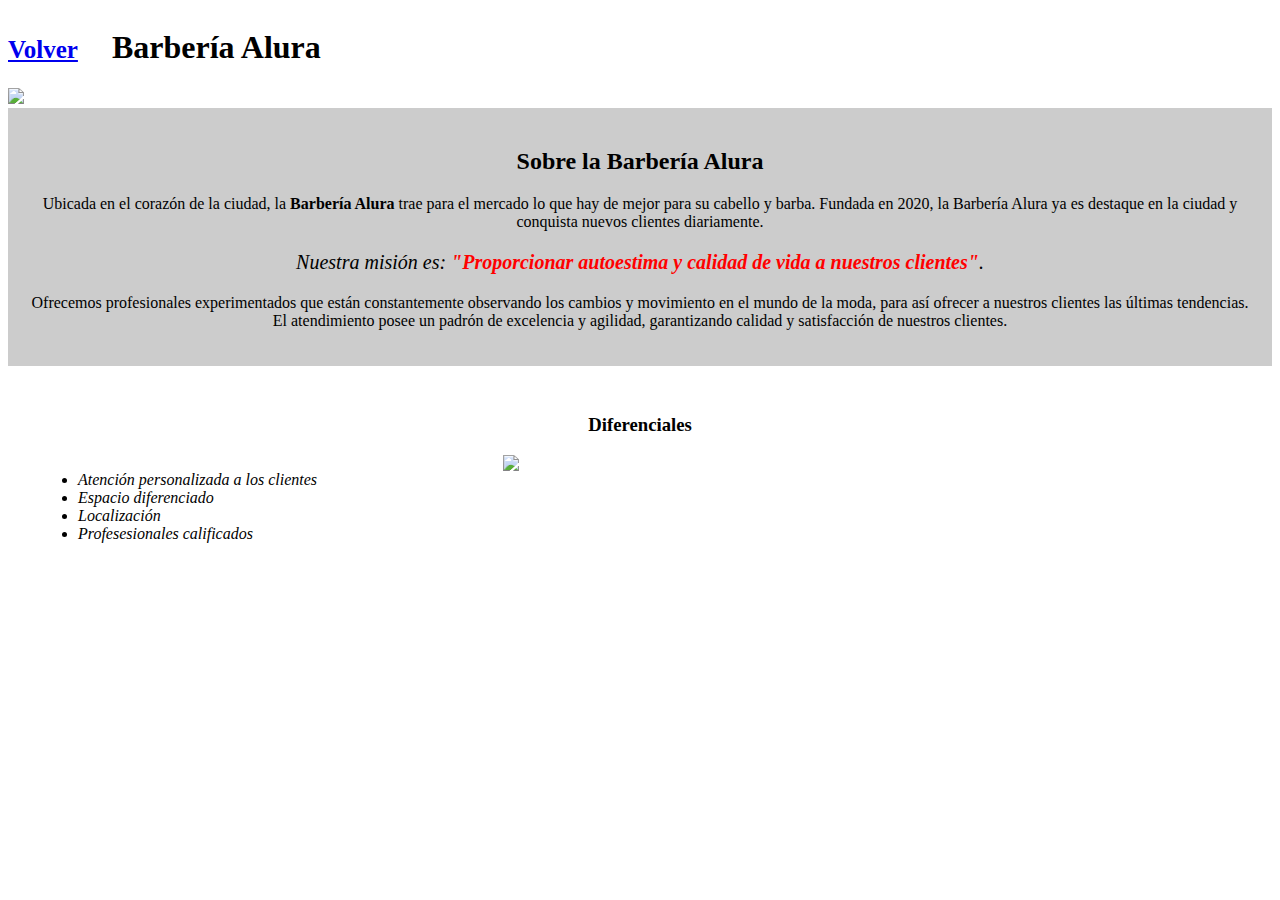
==== index.html @ 3bb72f86 "Add files via upload" ====
<!DOCTYPE html>

<html lang="es">
    
    <head>

        <meta charset="UTF-8"> 
        <title>Barbería Alura</title>
        <link rel="stylesheet" href="style-home.css">
    
    </head>

    <body>

        <header class="encabezado">
            <ul>
                <li class="botonvolver"><a href="paginaDeProductos.html">Volver</a></li>
                <li><h1 class="titulo-principal">Barbería Alura </h1></li>
            </ul>
           
        </header>

        <img id="banner" src="banner/banner.jpg">
        
        <div class="principal">

            <h2 class="titulo-centralizado">Sobre la Barbería Alura</h2>

            <p>Ubicada en el corazón de la ciudad, la <strong>Barbería Alura</strong> trae para el mercado lo que hay de mejor para su cabello y barba. Fundada en 2020, la Barbería Alura ya es destaque en la ciudad y conquista nuevos clientes diariamente.</p>

            <p id="mision"><em>Nuestra misión es: <strong>"Proporcionar autoestima y calidad de vida a nuestros clientes"</strong>.</em></p>

            <p>Ofrecemos profesionales experimentados que están constantemente observando los cambios y movimiento en el mundo de la moda, para así ofrecer a nuestros clientes las últimas tendencias. El atendimiento posee un padrón de excelencia y agilidad, garantizando calidad y satisfacción de nuestros clientes.</p> 

        </div>

        <div class="diferenciales">

            <h3 class="titulo-centralizado">Diferenciales</h3>
        
            <ul class="caracteristicas">
                <li class="items">Atención personalizada a los clientes</li>
                <li class="items">Espacio diferenciado</li>
                <li class="items">Localización</li>
                <li class="items">Profesesionales calificados</li>
            </ul>

            <img src="diferenciales/diferenciales.jpg" class="imagenDiferenciales">

        </div>
        
        
    </body>
</html>
---- style-home.css ----
.encabezado li{
    display: inline-block;
}
.encabezado ul{
    margin: 0px;
    padding: 0px;
}
.botonvolver{
    font-size: 25px;
    font-weight: bold;
}

.titulo-principal{
    padding-left: 30px;
}

#banner{
    width:100%;
}

.principal{
    background: #CCCCCC;
    padding: 20px;
}

.titulo-centralizado{
    text-align: center;
}

p{
    text-align: center;
}

em strong{
    color:red;
}

#mision{
    font-size: 20px;
}

.diferenciales{
    background: #FFFFFF;
    padding: 30px;
}

.items{
    font-style: italic;
}

.caracteristicas{
    display: inline-block;
    vertical-align: top;
    width: 20%;
    margin-right: 15%;

}

.imagenDiferenciales{
    width: 50%;
}
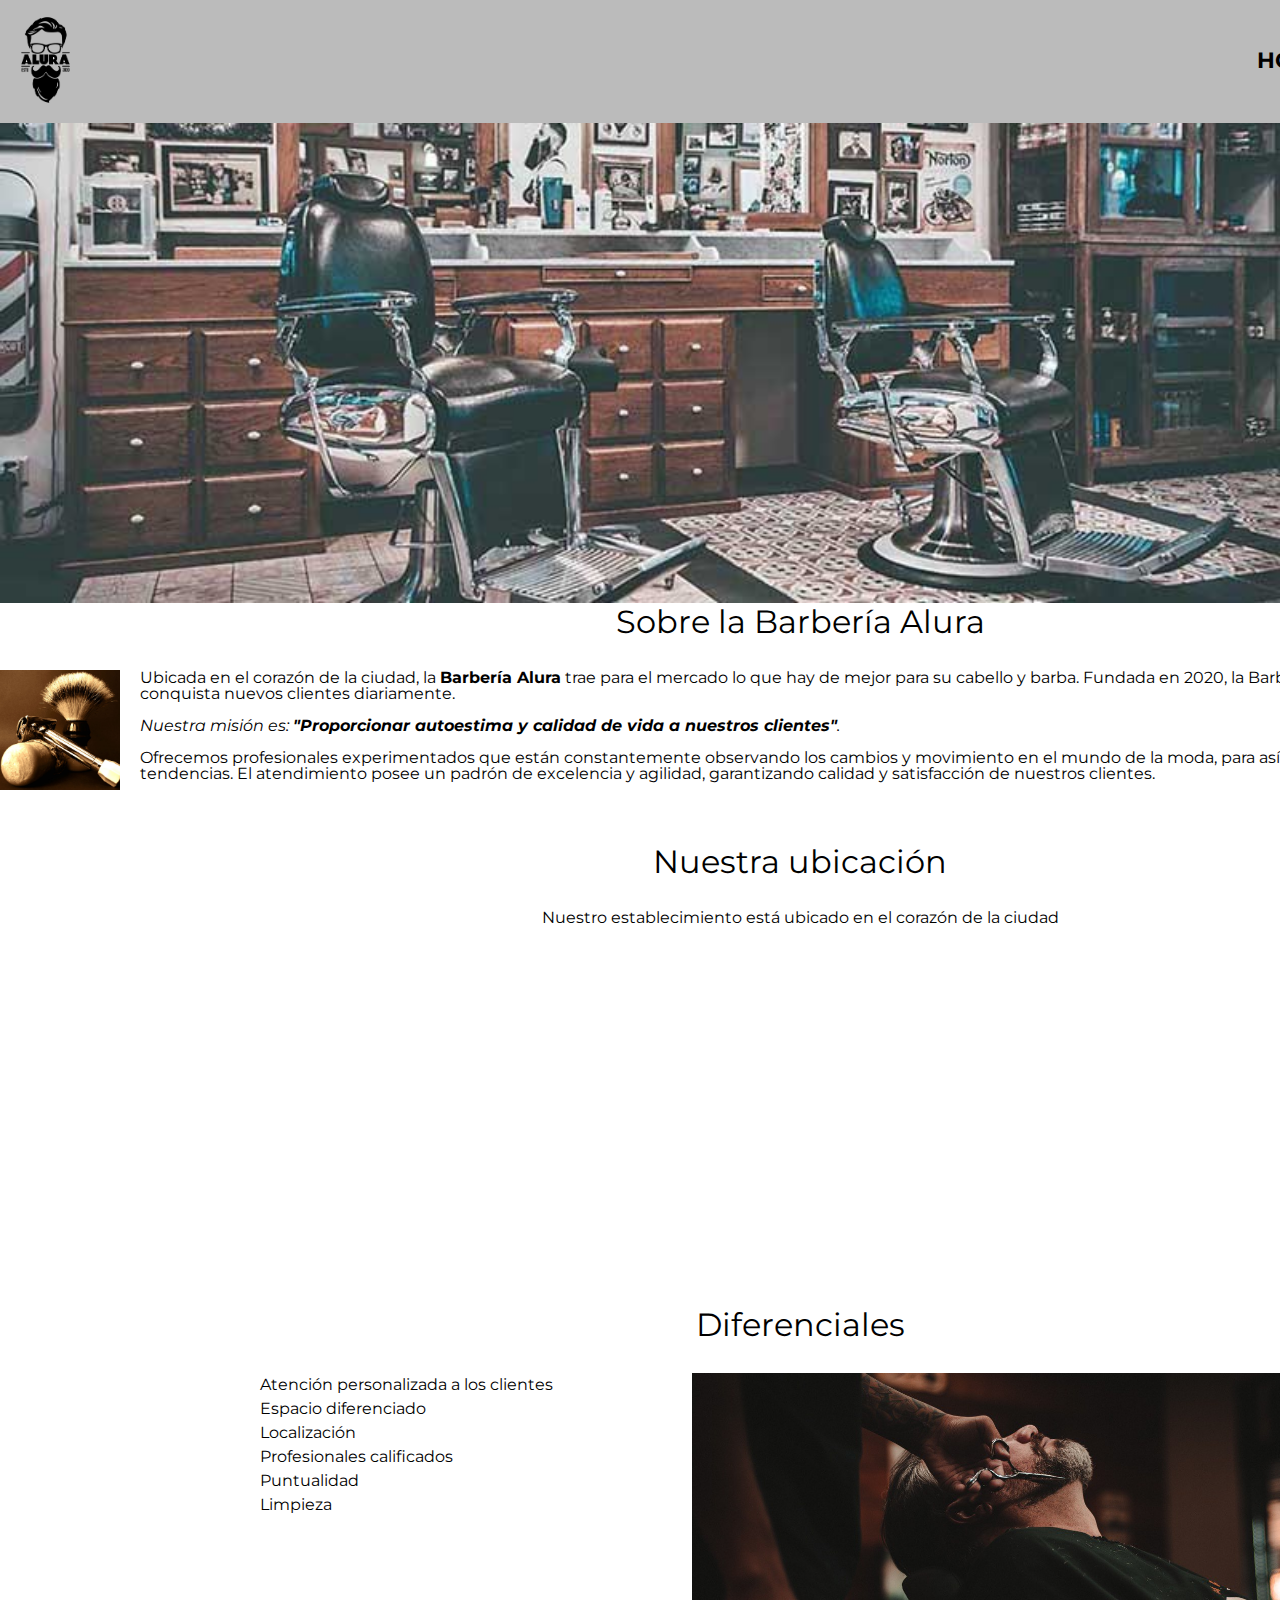
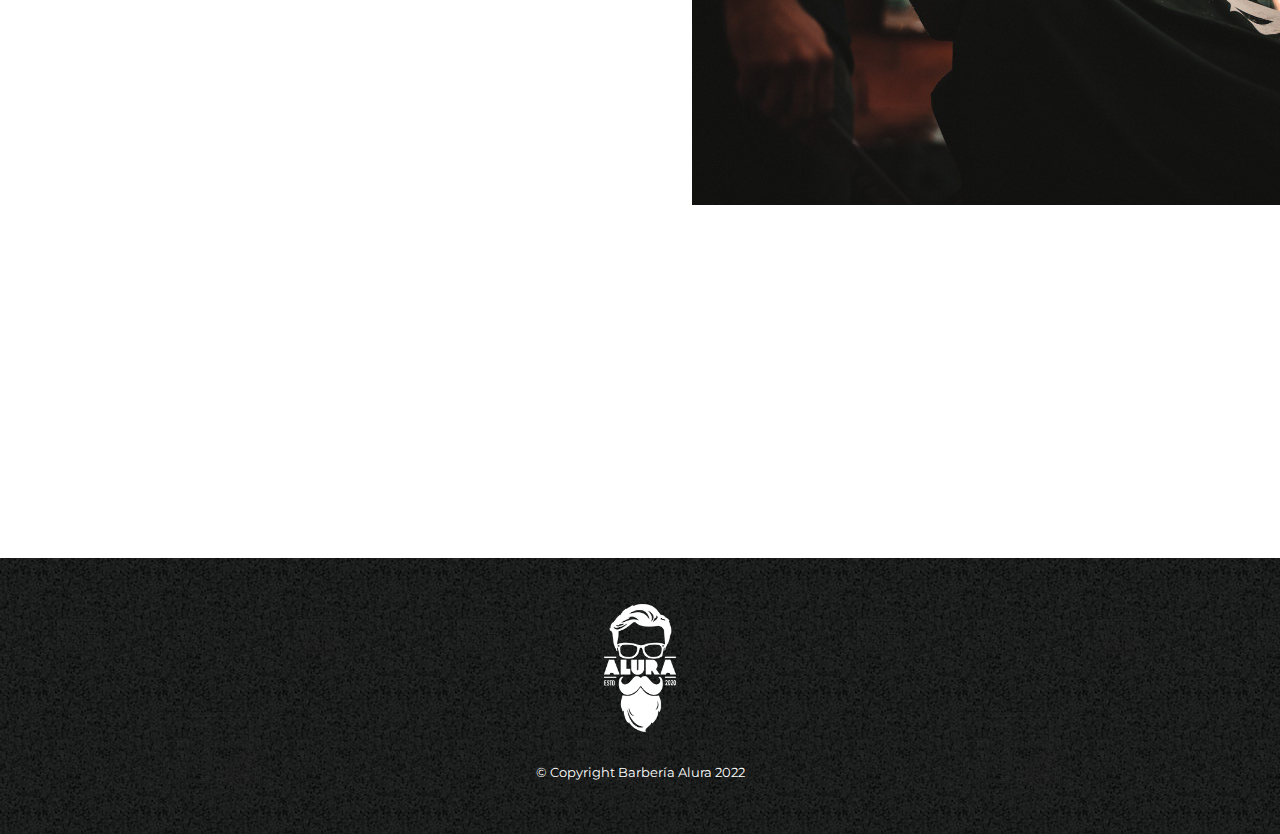
==== commit 28d6ad41: "Add files via upload" ====
--- a/index.html
+++ b/index.html
@@ -6,49 +6,78 @@
 
         <meta charset="UTF-8"> 
         <title>Barbería Alura</title>
-        <link rel="stylesheet" href="style-home.css">
+        <link rel="stylesheet" href="reset.css">
+        <link rel="stylesheet" href="style.css">
+        <link href="https://fonts.googleapis.com/css2?family=Montserrat:wght@300&display=swap" rel="stylesheet">
     
     </head>
 
     <body>
 
-        <header class="encabezado">
-            <ul>
-                <li class="botonvolver"><a href="paginaDeProductos.html">Volver</a></li>
-                <li><h1 class="titulo-principal">Barbería Alura </h1></li>
-            </ul>
-           
+        <header>
+            <div class="caja">
+                <h1><img src="imagenes/logo.png" class="logo_Top"></h1>
+                <nav>
+                    <ul>
+                        <li><a href="index.html">Home</a></li>
+                        <li><a href="paginaDeProductos.html">Products</a></li>
+                        <li><a href="contact.html">Contact</a></li>
+                    </ul>
+                </nav>
+            </div>
         </header>
 
-        <img id="banner" src="banner/banner.jpg">
-        
-        <div class="principal">
+        <img class="banner" src="banner/banner.jpg">
 
-            <h2 class="titulo-centralizado">Sobre la Barbería Alura</h2>
+        <main class="mainhome">
+            <section class="principal">
 
-            <p>Ubicada en el corazón de la ciudad, la <strong>Barbería Alura</strong> trae para el mercado lo que hay de mejor para su cabello y barba. Fundada en 2020, la Barbería Alura ya es destaque en la ciudad y conquista nuevos clientes diariamente.</p>
+                <h2 class="titulo-principal">Sobre la Barbería Alura</h2>
 
-            <p id="mision"><em>Nuestra misión es: <strong>"Proporcionar autoestima y calidad de vida a nuestros clientes"</strong>.</em></p>
+                <img class= "utensilios" src="imagenes/utensilios.jpg" alt="Imagen de utensilios de la barbería">
+    
+                <p>Ubicada en el corazón de la ciudad, la <strong>Barbería Alura</strong> trae para el mercado lo que hay de mejor para su cabello y barba. Fundada en 2020, la Barbería Alura ya es destaque en la ciudad y conquista nuevos clientes diariamente.</p>
+    
+                <p id="mision"><em>Nuestra misión es: <strong>"Proporcionar autoestima y calidad de vida a nuestros clientes"</strong>.</em></p>
+    
+                <p>Ofrecemos profesionales experimentados que están constantemente observando los cambios y movimiento en el mundo de la moda, para así ofrecer a nuestros clientes las últimas tendencias. El atendimiento posee un padrón de excelencia y agilidad, garantizando calidad y satisfacción de nuestros clientes.</p> 
+    
+            </section>
 
-            <p>Ofrecemos profesionales experimentados que están constantemente observando los cambios y movimiento en el mundo de la moda, para así ofrecer a nuestros clientes las últimas tendencias. El atendimiento posee un padrón de excelencia y agilidad, garantizando calidad y satisfacción de nuestros clientes.</p> 
+            <section class="mapa">
+                <h4 class="titulo-principal">Nuestra ubicación</h4>
+                    <p>Nuestro establecimiento está ubicado en el corazón de la ciudad</p>
+                    <iframe src="https://www.google.com/maps/embed?pb=!1m18!1m12!1m3!1d3656.449977466468!2d-46.634520584393904!3d-23.58818986847023!2m3!1f0!2f0!3f0!3m2!1i1024!2i768!4f13.1!3m3!1m2!1s0x94ce5a2b2ed7f3a1%3A0xab35da2f5ca62674!2sCaelum%20-%20Education%20and%20Innovation!5e0!3m2!1sen!2sar!4v1663019661447!5m2!1sen!2sar" width="100%" height="300" style="border:0;" allowfullscreen="" loading="lazy" referrerpolicy="no-referrer-when-downgrade"></iframe>
+            </section>
+    
+            <section class="diferenciales">
+    
+                <h3 class="titulo-principal">Diferenciales</h3>
+            
+                <div class="contenido-diferenciales">
+                    <ul class="lista-diferenciales">
+                        <li class="items">Atención personalizada a los clientes</li>
+                        <li class="items">Espacio diferenciado</li>
+                        <li class="items">Localización</li>
+                        <li class="items">Profesionales calificados</li>
+                        <li class="items">Puntualidad</li>
+                        <li class="items">Limpieza</li>
+                    </ul><img src="diferenciales/diferenciales.jpg" class="imagenDiferenciales">
+                </div>
+ 
+    
+            </section>
 
-        </div>
+            <div class="video">
+                <iframe width="560" height="315" src="https://www.youtube.com/embed/QmtPlbxB7rA" title="YouTube video player" frameborder="0" allow="accelerometer; autoplay; clipboard-write; encrypted-media; gyroscope; picture-in-picture" allowfullscreen></iframe>
+            </div>
 
-        <div class="diferenciales">
+        </main>
 
-            <h3 class="titulo-centralizado">Diferenciales</h3>
-        
-            <ul class="caracteristicas">
-                <li class="items">Atención personalizada a los clientes</li>
-                <li class="items">Espacio diferenciado</li>
-                <li class="items">Localización</li>
-                <li class="items">Profesesionales calificados</li>
-            </ul>
+        <footer>
+            <img class="foot" src="imagenes/logo-blanco.png">
+            <p class="copyright"> &copy Copyright Barbería Alura 2022</p>
+        </footer>
+    </body>
 
-            <img src="diferenciales/diferenciales.jpg" class="imagenDiferenciales">
-
-        </div>
-        
-        
-    </body>
 </html>--- a/style.css
+++ b/style.css
@@ -0,0 +1,250 @@
+body{
+    font-family: 'Montserrat', sans-serif;
+}
+
+header{
+    background-color: #BBBBBB;
+    padding: 10px 10px;
+}
+
+.caja{
+    position: relative;
+    width: 1600px;
+    margin: 0 auto;
+}
+
+
+.logo_Top{
+    max-height: 100px;
+}
+
+nav{
+    position: absolute;
+    top: 40px;
+    right: 0;
+
+}
+
+nav li{
+    display: inline;
+}
+
+nav a{
+    text-transform: uppercase;
+    color: black;
+    font-weight: bold;
+    font-size: 22px;
+    text-decoration: none;
+    margin: 0 0 0 15px;
+}
+
+nav a:hover{
+    color: #c78c19;
+    text-decoration: underline;
+}
+
+.productos{
+    width: 1440px;
+    margin: 0 auto;
+    padding: 75px;
+}
+
+.productos li{
+    display: inline-block;
+    text-align: center;
+    width: 30%;
+    vertical-align: top;
+    margin: 0 1.5%;
+    padding: 30px 20px;
+    box-sizing: border-box;
+
+    border-color: black;
+    border-width: 2px;
+    border-style: solid;
+    border-radius: 25px;
+}
+
+.productos li:hover{
+    border-color: #c78c19;
+}
+
+.productos li:active{
+    border-color: #088c19;
+}
+
+.productos h2{
+    font-size: 30px;
+    font-weight: bold;
+}
+
+.productos li:hover h2{
+    font-size: 33px;
+}
+
+.productos-descripcion{
+    font-size: 18px;
+}
+
+.producto-precio{
+    font-size: 20px;
+    font-weight: bold;
+    margin-top: 10px;
+}
+
+footer{
+    text-align: center;
+    background: url(imagenes/bg.jpg);
+    padding: 35px;
+}
+
+.foot{
+    height: 150px;
+}
+
+.copyright{
+    color: #FFFFFF;
+    font-size: 13px;
+    margin: 20px;
+}
+
+.maincontacto{
+    width: 940px;
+    margin: 0 auto;
+}
+
+form{
+    margin: 40px 0;
+}
+
+form label, form legend{
+    display: block;
+    font-size: 20px;
+    margin: 0 0 10px;
+}
+
+.input-padron{
+    display: block;
+    margin: 0 0 20px;
+    padding: 10px 25px;
+    width: 50%;
+}
+
+.opcioneshorario{
+    width: 10%;
+    padding: 5px 0;
+    color: white;
+    background-color: #c78c19;
+    border: none;
+    border-radius: 5px;
+    transition: 1s all;
+    cursor: pointer;
+}
+.opcioneshorario:hover{
+    background-color: darkorange;
+    transform: scale(1.1);
+}
+
+.checkbox{
+    margin: 20px 0;
+}
+
+.enviar{
+    width: 40%;
+    padding: 15px 0;
+    font-size: 18px;
+    font-weight: bold;
+    color: white;
+    background-color: #c78c19;
+    border: none;
+    border-radius: 5px;
+    transition: 1s all;
+    cursor: pointer;
+}
+
+.enviar:hover{
+    background-color: darkorange;
+    transform: scale(1.1);
+}
+
+.tabla{
+    margin: 40px 40px;
+}
+
+.tabla thead{
+    background: #555555;
+    color: white;
+    font-weight: bold;
+}
+
+.tabla td, th{
+    border: 1px solid #000000;
+    padding: 8px 15px;
+}
+
+/*Css para Home*/
+.mainhome{
+    width: 1600px;
+    margin: 0 auto;
+}
+
+.banner{
+    width: 100%;
+}
+
+.titulo-principal{
+    text-align: center;
+    font-size: 2em;
+    margin: 0 0 1em;
+    clear: left;
+}
+
+.principal p{
+    margin: 0 0 1em;
+}
+
+.principal strong{
+    font-weight: bold;
+}
+
+.principal em{
+    font-style: italic;
+}
+
+.utensilios{
+    width: 120px;
+    float: left;
+    margin: 0 20px 20px 0;
+}
+
+.mapa{
+    padding: 3em 0;
+}
+
+.mapa p{
+    margin: 0 0 2em 0;
+    text-align: center;
+}
+
+.contenido-diferenciales{
+    width: 1080px;
+    margin: 0 auto;
+}
+
+.lista-diferenciales{
+    width: 40%;
+    display: inline-block;
+    vertical-align: top;
+}
+
+.items{
+    line-height: 1.5rem;
+}
+
+.imagenDiferenciales{
+    width: 60%;
+}
+
+.video{
+    width: 560px;
+    margin: 1em auto;
+}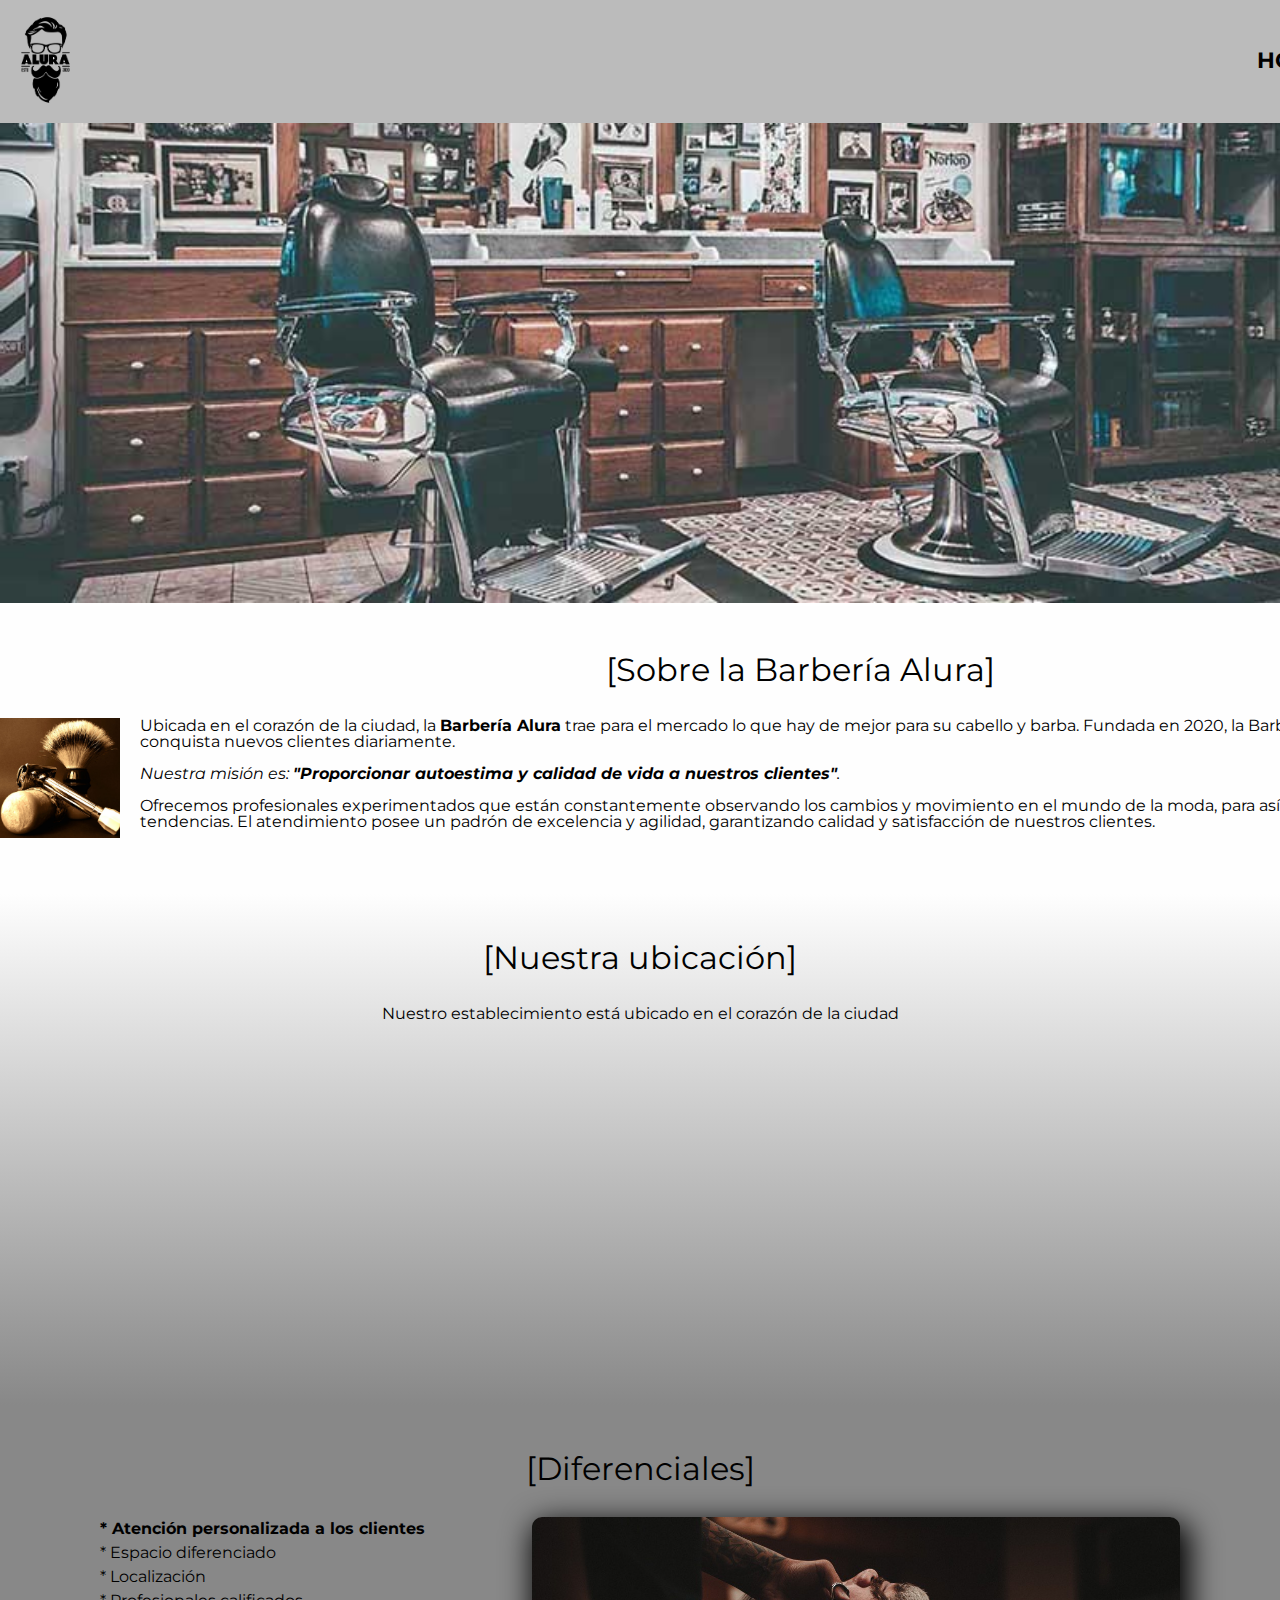
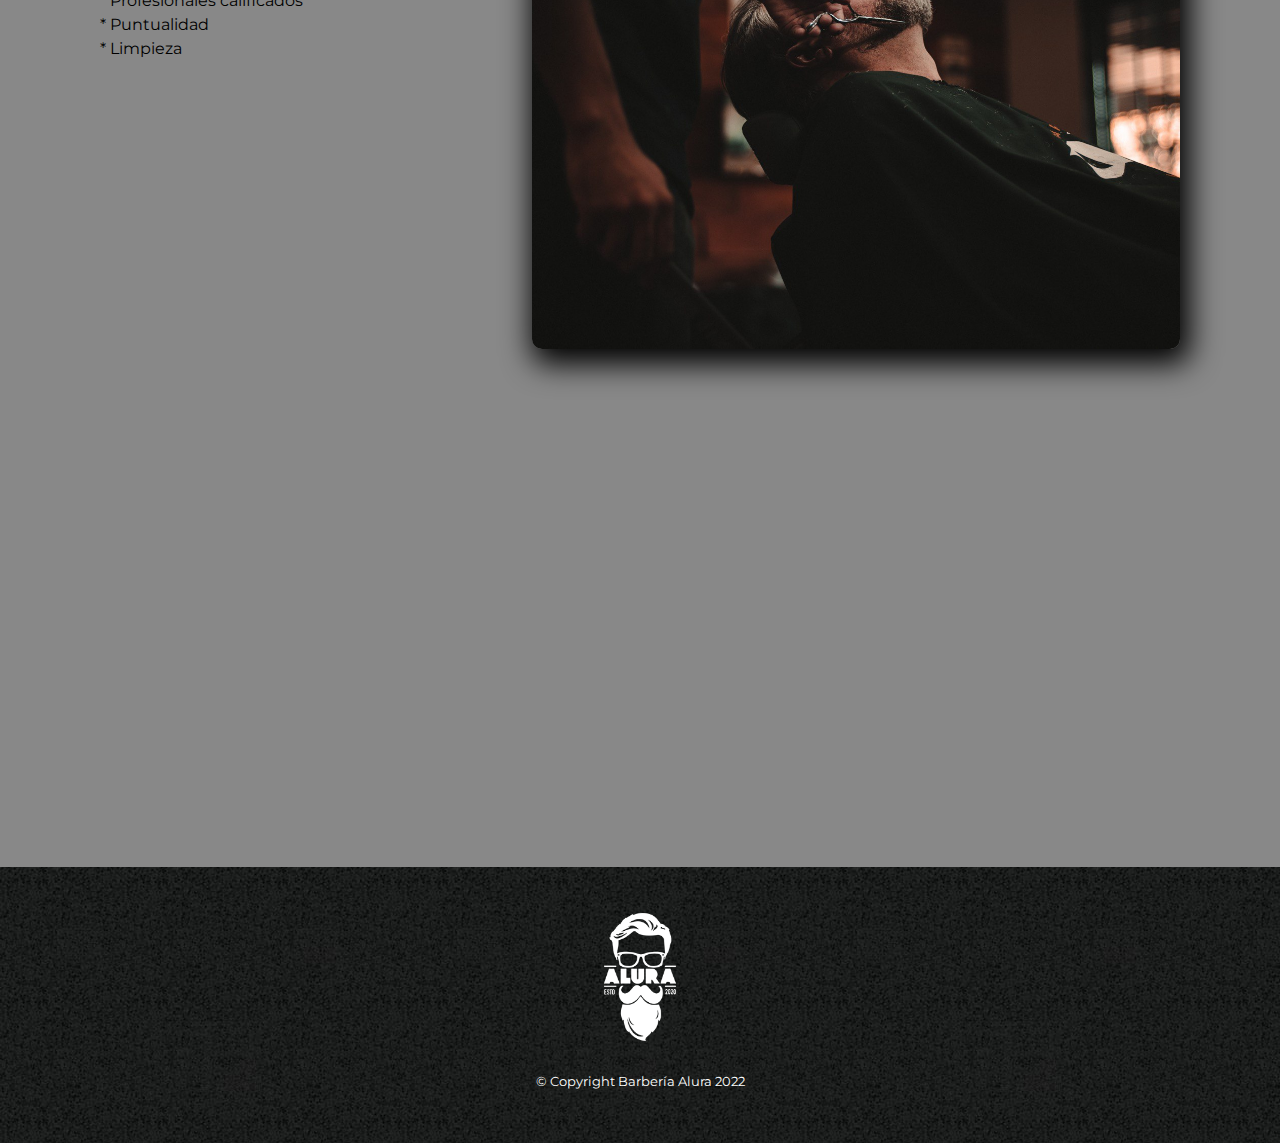
==== commit 82e383cd: "Add files via upload" ====
--- a/index.html
+++ b/index.html
@@ -5,6 +5,7 @@
     <head>
 
         <meta charset="UTF-8"> 
+        <meta name="viewport" content="width=device-width" initial-scale="1.0">
         <title>Barbería Alura</title>
         <link rel="stylesheet" href="reset.css">
         <link rel="stylesheet" href="style.css">
@@ -47,7 +48,10 @@
             <section class="mapa">
                 <h4 class="titulo-principal">Nuestra ubicación</h4>
                     <p>Nuestro establecimiento está ubicado en el corazón de la ciudad</p>
-                    <iframe src="https://www.google.com/maps/embed?pb=!1m18!1m12!1m3!1d3656.449977466468!2d-46.634520584393904!3d-23.58818986847023!2m3!1f0!2f0!3f0!3m2!1i1024!2i768!4f13.1!3m3!1m2!1s0x94ce5a2b2ed7f3a1%3A0xab35da2f5ca62674!2sCaelum%20-%20Education%20and%20Innovation!5e0!3m2!1sen!2sar!4v1663019661447!5m2!1sen!2sar" width="100%" height="300" style="border:0;" allowfullscreen="" loading="lazy" referrerpolicy="no-referrer-when-downgrade"></iframe>
+                    <div class="map">
+                        <iframe src="https://www.google.com/maps/embed?pb=!1m18!1m12!1m3!1d3656.449977466468!2d-46.634520584393904!3d-23.58818986847023!2m3!1f0!2f0!3f0!3m2!1i1024!2i768!4f13.1!3m3!1m2!1s0x94ce5a2b2ed7f3a1%3A0xab35da2f5ca62674!2sCaelum%20-%20Education%20and%20Innovation!5e0!3m2!1sen!2sar!4v1663019661447!5m2!1sen!2sar" width="100%" height="300" style="border:0;" allowfullscreen="" loading="lazy" referrerpolicy="no-referrer-when-downgrade"></iframe>
+                    </div>
+                    
             </section>
     
             <section class="diferenciales">
@@ -64,13 +68,13 @@
                         <li class="items">Limpieza</li>
                     </ul><img src="diferenciales/diferenciales.jpg" class="imagenDiferenciales">
                 </div>
- 
+                
+                <div class="video">
+                    <iframe width="760" height="400" src="https://www.youtube.com/embed/QmtPlbxB7rA" title="YouTube video player" frameborder="0" allow="accelerometer; autoplay; clipboard-write; encrypted-media; gyroscope; picture-in-picture" allowfullscreen></iframe>
+                </div>
     
             </section>
 
-            <div class="video">
-                <iframe width="560" height="315" src="https://www.youtube.com/embed/QmtPlbxB7rA" title="YouTube video player" frameborder="0" allow="accelerometer; autoplay; clipboard-write; encrypted-media; gyroscope; picture-in-picture" allowfullscreen></iframe>
-            </div>
 
         </main>
 
--- a/style.css
+++ b/style.css
@@ -182,8 +182,8 @@
 }
 
 /*Css para Home*/
-.mainhome{
-    width: 1600px;
+.mainhome .map{
+    width: 1080px;
     margin: 0 auto;
 }
 
@@ -198,6 +198,21 @@
     clear: left;
 }
 
+.titulo-principal::before{
+    content: "[";
+}
+
+.titulo-principal::after{
+    content: "]";
+}
+
+.principal{
+    background: #fefefe;
+    padding: 3em 0;
+    width: 1600px;
+    margin: 0 auto;
+}
+
 .principal p{
     margin: 0 0 1em;
 }
@@ -218,11 +233,22 @@
 
 .mapa{
     padding: 3em 0;
+    background: linear-gradient(#fefefe, #888888);
 }
 
 .mapa p{
     margin: 0 0 2em 0;
     text-align: center;
+}
+
+.mapa iframe{
+    border: 0px;
+    border-radius: 5px;
+}
+
+.diferenciales{
+    background: #888888;
+    padding: 3em 0;
 }
 
 .contenido-diferenciales{
@@ -240,11 +266,52 @@
     line-height: 1.5rem;
 }
 
+.items::before{
+    content: "* ";
+}
+
+.items:first-child{
+    font-weight: bold;
+}
+
 .imagenDiferenciales{
     width: 60%;
+    transition: 0.4s;
+    box-shadow: 5px 10px 30px 5px #000000;
+    border: 0px;
+    border-radius: 10px;
+}
+
+.imagenDiferenciales:hover{
+    opacity: 30%;
+    transform: scale(1.1);
 }
 
 .video{
-    width: 560px;
-    margin: 1em auto;
-}+    width: 720px;
+    margin: 2em auto;
+}
+
+.video iframe{
+    border: 0px;
+    border-radius: 15px;
+}
+
+@media screen and (max-width: 1080px){
+    h1{
+        text-align: center;
+    }
+    nav{
+        text-align: center;
+        position: static;
+    }
+
+   .caja, .principal, .mainhome .map, .map iframe, .mapa, .diferenciales, .contenido-diferenciales, .video iframe, .video{
+        width: auto;
+    }
+
+    .imagenDiferenciales, .lista-diferenciales{
+        width: 100%;
+    }
+}
+
